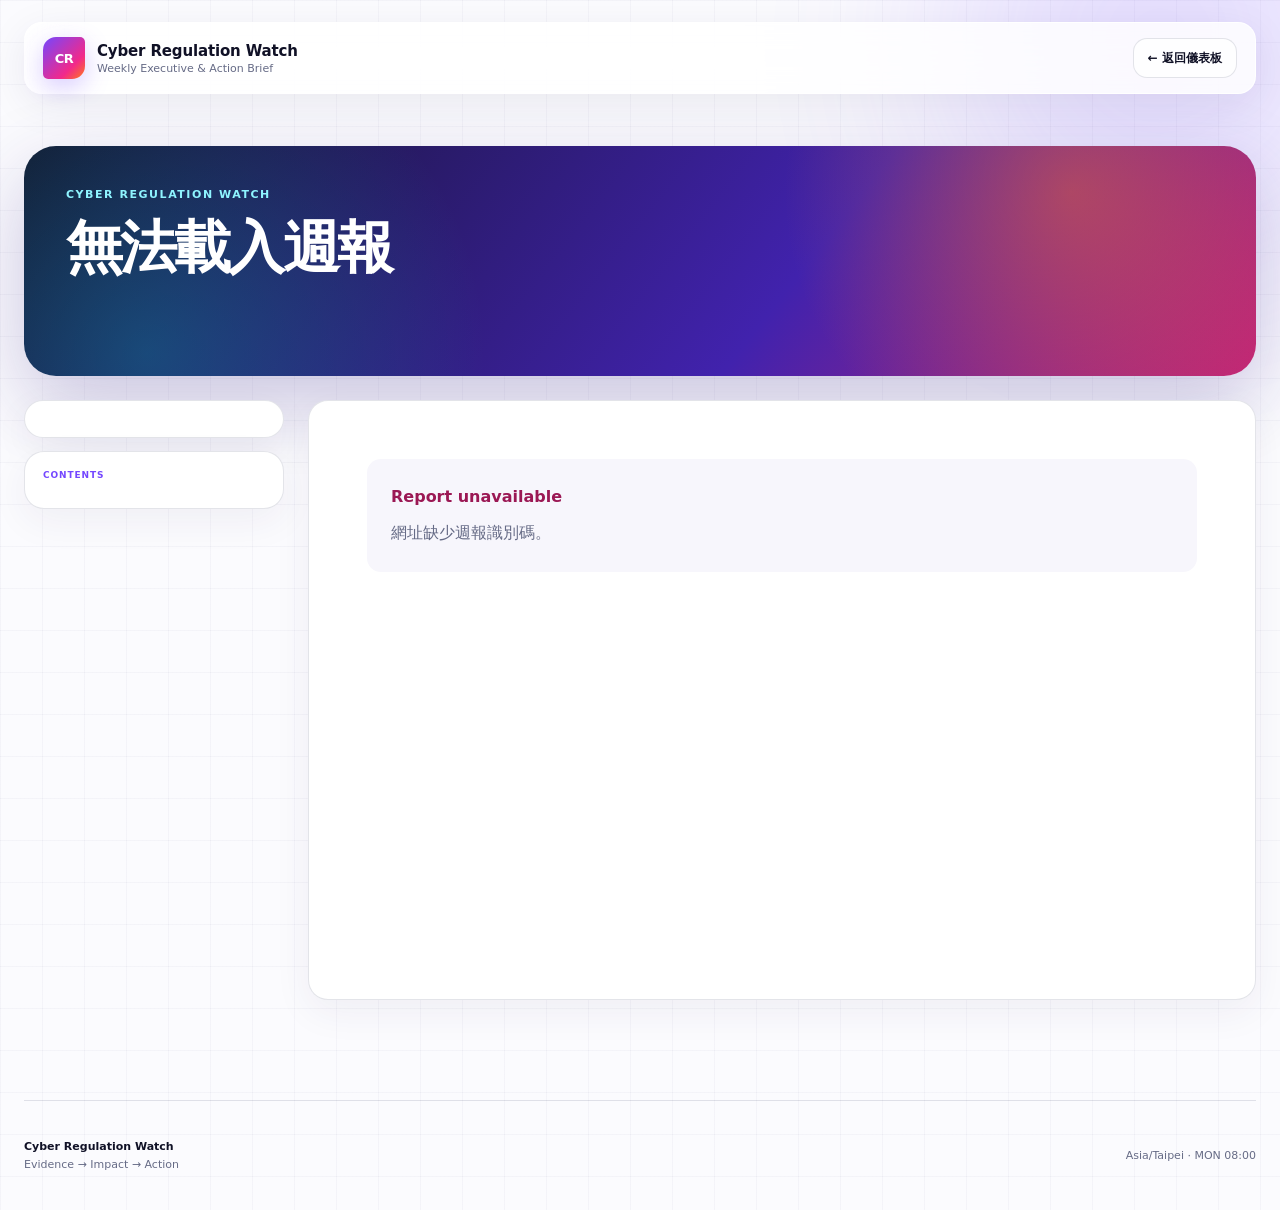
==== report.html @ 91e3a1b5 "Build regulatory intelligence dashboard" ====
<!doctype html>
<html lang="zh-Hant">
  <head>
    <meta charset="utf-8">
    <meta name="viewport" content="width=device-width, initial-scale=1">
    <meta name="description" content="Cyber Regulation Watch weekly report">
    <meta name="theme-color" content="#ffffff">
    <meta http-equiv="Content-Security-Policy" content="default-src 'self'; script-src 'self'; style-src 'self'; img-src 'self' data:; connect-src 'self'; object-src 'none'; base-uri 'self'; form-action 'none'">
    <title>Weekly Brief · Cyber Regulation Watch</title>
    <link rel="icon" href="assets/sentinel.svg" type="image/svg+xml">
    <link rel="stylesheet" href="assets/styles.css">
    <script src="assets/report.js" defer></script>
  </head>
  <body class="report-page">
    <a class="skip-link" href="#report-content">跳至週報內容</a>
    <div class="ambient ambient-a" aria-hidden="true"></div>

    <header class="site-header report-header">
      <a class="brand" href="index.html">
        <span class="brand-mark" aria-hidden="true">CR</span>
        <span>
          <strong>Cyber Regulation Watch</strong>
          <small>Weekly Executive &amp; Action Brief</small>
        </span>
      </a>
      <a class="button button-ghost compact" href="index.html">← 返回儀表板</a>
    </header>

    <main class="report-shell">
      <section id="report-hero" class="report-hero" aria-live="polite">
        <p class="eyebrow">CYBER REGULATION WATCH</p>
        <h1>載入週報中…</h1>
      </section>

      <div class="report-layout">
        <aside class="report-sidebar" aria-label="Report metadata">
          <div id="report-meta" class="meta-card"></div>
          <nav id="report-toc" class="toc" aria-label="Table of contents"></nav>
        </aside>
        <article id="report-content" class="prose" aria-live="polite">
          <p class="loading">正在讀取已查證內容…</p>
        </article>
      </div>
    </main>

    <footer class="site-footer shell">
      <div><strong>Cyber Regulation Watch</strong><span>Evidence → Impact → Action</span></div>
      <p>Asia/Taipei · MON 08:00</p>
    </footer>
  </body>
</html>
---- assets/styles.css ----
:root {
  color-scheme: light;
  --ink: #101126;
  --muted: #666b86;
  --line: rgba(30, 35, 76, 0.12);
  --surface: rgba(255, 255, 255, 0.82);
  --surface-solid: #ffffff;
  --violet: #7447ff;
  --pink: #f2298a;
  --blue: #1677ff;
  --cyan: #00c7d7;
  --orange: #ff7a1a;
  --lime: #7ecb20;
  --shadow: 0 24px 80px rgba(43, 38, 99, 0.12);
  --radius-lg: 32px;
  --radius-md: 20px;
  --radius-sm: 12px;
  --shell: min(1240px, calc(100vw - 48px));
  font-family: Inter, ui-sans-serif, system-ui, -apple-system, BlinkMacSystemFont, "Segoe UI", "Noto Sans TC", sans-serif;
}

* {
  box-sizing: border-box;
}

html {
  scroll-behavior: smooth;
}

body {
  margin: 0;
  min-width: 320px;
  color: var(--ink);
  background:
    linear-gradient(rgba(53, 52, 110, 0.035) 1px, transparent 1px),
    linear-gradient(90deg, rgba(53, 52, 110, 0.035) 1px, transparent 1px),
    #fff;
  background-size: 42px 42px;
  overflow-x: hidden;
}

a {
  color: inherit;
}

button,
input,
select {
  font: inherit;
}

button,
select {
  cursor: pointer;
}

.shell {
  width: var(--shell);
  margin-inline: auto;
}

.sr-only {
  position: absolute;
  width: 1px;
  height: 1px;
  padding: 0;
  margin: -1px;
  overflow: hidden;
  clip: rect(0, 0, 0, 0);
  white-space: nowrap;
  border: 0;
}

.skip-link {
  position: fixed;
  z-index: 999;
  top: 10px;
  left: 10px;
  padding: 10px 14px;
  color: #fff;
  background: var(--ink);
  border-radius: 10px;
  transform: translateY(-160%);
}

.skip-link:focus {
  transform: translateY(0);
}

.ambient {
  position: fixed;
  z-index: -1;
  width: 440px;
  height: 440px;
  border-radius: 50%;
  filter: blur(100px);
  opacity: 0.16;
  pointer-events: none;
}

.ambient-a {
  top: -180px;
  right: -100px;
  background: var(--violet);
}

.ambient-b {
  bottom: 5%;
  left: -220px;
  background: var(--orange);
}

.site-header {
  position: relative;
  z-index: 20;
  width: var(--shell);
  margin: 22px auto 0;
  padding: 14px 18px;
  display: flex;
  align-items: center;
  justify-content: space-between;
  gap: 20px;
  background: rgba(255, 255, 255, 0.82);
  border: 1px solid rgba(255, 255, 255, 0.9);
  border-radius: 18px;
  box-shadow: 0 10px 40px rgba(34, 31, 80, 0.08);
  backdrop-filter: blur(18px);
}

.brand {
  display: inline-flex;
  align-items: center;
  gap: 12px;
  text-decoration: none;
}

.brand-mark {
  width: 42px;
  height: 42px;
  display: grid;
  place-items: center;
  color: #fff;
  background: linear-gradient(135deg, var(--violet), var(--pink) 70%, var(--orange));
  border-radius: 13px 5px 13px 5px;
  box-shadow: 0 8px 24px rgba(116, 71, 255, 0.28);
  font-size: 13px;
  font-weight: 900;
  letter-spacing: -0.04em;
}

.brand strong,
.brand small {
  display: block;
}

.brand strong {
  font-size: 15px;
  letter-spacing: -0.01em;
}

.brand small {
  margin-top: 2px;
  color: var(--muted);
  font-size: 11px;
}

.header-actions {
  display: flex;
  align-items: center;
  gap: 14px;
}

.live-chip,
.source-badge,
.status-label {
  display: inline-flex;
  align-items: center;
  gap: 8px;
  padding: 8px 11px;
  border-radius: 999px;
  font-size: 10px;
  font-weight: 850;
  letter-spacing: 0.08em;
}

.live-chip {
  color: #174f35;
  background: #e8fff1;
  border: 1px solid #c6f5d8;
}

.pulse {
  width: 7px;
  height: 7px;
  background: #13b861;
  border-radius: 50%;
  box-shadow: 0 0 0 4px rgba(19, 184, 97, 0.13);
  animation: pulse 2.2s ease-out infinite;
}

@keyframes pulse {
  70% { box-shadow: 0 0 0 9px rgba(19, 184, 97, 0); }
  100% { box-shadow: 0 0 0 0 rgba(19, 184, 97, 0); }
}

.language-switch {
  display: inline-flex;
  padding: 4px;
  border: 1px solid var(--line);
  background: #f7f7fc;
  border-radius: 12px;
}

.language-switch button {
  min-width: 42px;
  padding: 7px 9px;
  color: var(--muted);
  border: 0;
  background: transparent;
  border-radius: 9px;
  font-size: 11px;
  font-weight: 800;
}

.language-switch button[aria-pressed="true"] {
  color: #fff;
  background: var(--ink);
  box-shadow: 0 4px 14px rgba(16, 17, 38, 0.18);
}

.hero {
  min-height: 610px;
  display: grid;
  grid-template-columns: 1.12fr 0.88fr;
  gap: 52px;
  align-items: center;
  padding-block: 64px 44px;
}

.eyebrow {
  margin: 0 0 16px;
  color: var(--violet);
  font-size: 11px;
  font-weight: 900;
  letter-spacing: 0.14em;
}

.hero h1 {
  max-width: 800px;
  margin: 0;
  font-size: clamp(44px, 6vw, 79px);
  line-height: 0.99;
  letter-spacing: -0.065em;
}

.hero h1 span {
  display: block;
}

.gradient-text {
  padding-bottom: 7px;
  background: linear-gradient(100deg, var(--violet), var(--pink) 54%, var(--orange));
  -webkit-background-clip: text;
  background-clip: text;
  color: transparent;
}

.hero-lede {
  max-width: 650px;
  margin: 28px 0 0;
  color: var(--muted);
  font-size: clamp(16px, 1.7vw, 20px);
  line-height: 1.75;
}

.hero-actions {
  display: flex;
  flex-wrap: wrap;
  gap: 12px;
  margin-top: 30px;
}

.button {
  display: inline-flex;
  align-items: center;
  justify-content: center;
  gap: 18px;
  min-height: 48px;
  padding: 0 18px;
  border: 1px solid transparent;
  border-radius: 14px;
  text-decoration: none;
  font-size: 13px;
  font-weight: 800;
  transition: transform 160ms ease, box-shadow 160ms ease, border-color 160ms ease;
}

.button:hover {
  transform: translateY(-2px);
}

.button-primary {
  color: #fff;
  background: var(--ink);
  box-shadow: 0 14px 30px rgba(16, 17, 38, 0.18);
}

.button-ghost {
  color: var(--ink);
  background: rgba(255, 255, 255, 0.76);
  border-color: var(--line);
}

.button.compact {
  min-height: 40px;
  padding-inline: 14px;
  font-size: 12px;
}

.hero-visual {
  position: relative;
  min-height: 440px;
  display: grid;
  place-items: center;
  isolation: isolate;
}

.hero-visual::before {
  content: "";
  position: absolute;
  z-index: -2;
  width: 380px;
  height: 380px;
  background: radial-gradient(circle at 40% 30%, #fff 0 14%, #e9e6ff 44%, #d7f8ff 67%, #fff4e9 100%);
  border: 1px solid rgba(115, 82, 255, 0.14);
  border-radius: 46% 54% 56% 44% / 48% 46% 54% 52%;
  box-shadow: var(--shadow);
}

.hero-visual img {
  position: relative;
  z-index: 2;
  width: min(430px, 100%);
  height: auto;
  filter: drop-shadow(0 26px 28px rgba(37, 29, 94, 0.12));
}

.orbit {
  position: absolute;
  z-index: -1;
  border: 1px dashed rgba(116, 71, 255, 0.27);
  border-radius: 50%;
}

.orbit-one {
  width: 430px;
  height: 310px;
  transform: rotate(-18deg);
}

.orbit-two {
  width: 320px;
  height: 440px;
  transform: rotate(26deg);
}

.signal-card {
  position: absolute;
  z-index: 4;
  display: flex;
  align-items: center;
  gap: 8px;
  padding: 11px 14px;
  background: rgba(255, 255, 255, 0.86);
  border: 1px solid rgba(255, 255, 255, 0.94);
  border-radius: 13px;
  box-shadow: 0 14px 34px rgba(46, 37, 99, 0.14);
  backdrop-filter: blur(12px);
  font-size: 10px;
  font-weight: 900;
  letter-spacing: 0.06em;
}

.signal-top {
  top: 70px;
  right: -10px;
}

.signal-bottom {
  bottom: 52px;
  left: -8px;
}

.signal-dot {
  width: 8px;
  height: 8px;
  border-radius: 50%;
}

.signal-dot.p0 { background: var(--pink); box-shadow: 0 0 0 4px rgba(242, 41, 138, 0.12); }
.signal-dot.verified { background: var(--cyan); box-shadow: 0 0 0 4px rgba(0, 199, 215, 0.12); }

.metrics {
  display: grid;
  grid-template-columns: repeat(4, 1fr);
  gap: 14px;
}

.metric-card {
  position: relative;
  min-height: 158px;
  padding: 21px;
  overflow: hidden;
  background: var(--surface-solid);
  border: 1px solid var(--line);
  border-radius: var(--radius-md);
  box-shadow: 0 13px 38px rgba(44, 40, 91, 0.07);
}

.metric-card::after {
  content: "";
  position: absolute;
  right: -38px;
  bottom: -58px;
  width: 130px;
  height: 130px;
  background: currentColor;
  border-radius: 50%;
  filter: blur(4px);
  opacity: 0.08;
}

.accent-violet { color: var(--violet); }
.accent-orange { color: var(--orange); }
.accent-blue { color: var(--blue); }
.accent-pink { color: var(--pink); }

.metric-topline {
  display: flex;
  justify-content: space-between;
  gap: 12px;
  font-size: 10px;
  font-weight: 900;
  letter-spacing: 0.1em;
}

.metric-icon {
  width: 28px;
  height: 28px;
  display: grid;
  place-items: center;
  margin-top: -6px;
  color: currentColor;
  background: color-mix(in srgb, currentColor 9%, white);
  border-radius: 9px;
  font-size: 14px;
}

.metric-card strong {
  display: block;
  margin-top: 26px;
  color: var(--ink);
  font-size: 30px;
  line-height: 1;
  letter-spacing: -0.045em;
}

.metric-card strong em {
  color: var(--muted);
  font-size: 11px;
  font-style: normal;
  letter-spacing: 0.08em;
}

.metric-card small {
  display: block;
  margin-top: 9px;
  color: var(--muted);
  font-size: 9px;
  font-weight: 750;
  letter-spacing: 0.06em;
}

.latest,
.archive,
.coverage,
.method {
  padding-top: 112px;
}

.section-heading {
  display: flex;
  align-items: end;
  justify-content: space-between;
  gap: 24px;
  margin-bottom: 26px;
}

.section-heading h2,
.coverage-intro h2,
.method-card h2 {
  margin: 0;
  font-size: clamp(31px, 4vw, 48px);
  line-height: 1.08;
  letter-spacing: -0.045em;
}

.source-badge {
  color: #08717b;
  background: #e7fcff;
  border: 1px solid #bff4f8;
}

.latest-panel {
  min-height: 280px;
  padding: 18px;
  background:
    linear-gradient(130deg, rgba(116, 71, 255, 0.09), rgba(242, 41, 138, 0.05) 47%, rgba(255, 122, 26, 0.09)),
    #fff;
  border: 1px solid rgba(116, 71, 255, 0.16);
  border-radius: var(--radius-lg);
  box-shadow: var(--shadow);
}

.launch-state,
.latest-report {
  min-height: 242px;
  display: grid;
  grid-template-columns: 1.18fr 0.82fr;
  gap: 32px;
  align-items: center;
  padding: 32px;
  background: rgba(255, 255, 255, 0.84);
  border: 1px solid rgba(255, 255, 255, 0.9);
  border-radius: 22px;
}

.status-label {
  width: fit-content;
}

.status-scheduled {
  color: #5d36d4;
  background: #eee9ff;
}

.status-material-change {
  color: #9a1654;
  background: #ffe7f2;
}

.status-no-material-change {
  color: #236641;
  background: #e8f8ee;
}

.launch-state h3,
.latest-report h3 {
  max-width: 710px;
  margin: 18px 0 10px;
  font-size: clamp(25px, 3vw, 38px);
  line-height: 1.15;
  letter-spacing: -0.035em;
}

.launch-state p,
.latest-report p {
  max-width: 700px;
  margin: 0;
  color: var(--muted);
  line-height: 1.7;
}

.launch-grid {
  display: grid;
  grid-template-columns: 1fr 1fr;
  gap: 10px;
}

.launch-grid span {
  min-height: 68px;
  display: grid;
  place-items: center;
  padding: 10px;
  color: #544c82;
  background: #f5f3ff;
  border: 1px solid #ebe7ff;
  border-radius: 14px;
  font-size: 10px;
  font-weight: 900;
  letter-spacing: 0.06em;
  text-align: center;
}

.latest-actions {
  display: flex;
  flex-wrap: wrap;
  gap: 9px;
  margin-top: 20px;
}

.priority-row {
  display: grid;
  gap: 10px;
}

.priority-stat {
  display: grid;
  grid-template-columns: 45px 1fr auto;
  gap: 10px;
  align-items: center;
  padding: 12px;
  background: #fafaff;
  border: 1px solid var(--line);
  border-radius: 13px;
}

.priority-stat b {
  font-size: 12px;
}

.priority-stat i {
  height: 5px;
  background: #ececf4;
  border-radius: 99px;
  overflow: hidden;
}

.priority-stat i::before {
  content: "";
  display: block;
  width: var(--bar, 0%);
  height: 100%;
  background: var(--bar-color, var(--violet));
  border-radius: inherit;
}

.priority-stat strong {
  font-size: 15px;
}

.archive-heading {
  align-items: start;
}

.section-note {
  max-width: 420px;
  margin: 8px 0 0;
  color: var(--muted);
  line-height: 1.6;
}

.filter-bar {
  display: grid;
  grid-template-columns: 1.7fr repeat(3, minmax(150px, 0.7fr));
  gap: 10px;
  padding: 12px;
  background: #fff;
  border: 1px solid var(--line);
  border-radius: 18px;
  box-shadow: 0 10px 34px rgba(42, 38, 88, 0.07);
}

.filter-bar label {
  position: relative;
}

.search-field {
  display: flex;
  align-items: center;
  gap: 10px;
  padding: 0 14px;
  color: var(--violet);
  background: #f8f7ff;
  border: 1px solid #edeaff;
  border-radius: 12px;
}

.filter-bar input,
.filter-bar select {
  width: 100%;
  min-height: 48px;
  color: var(--ink);
  background: #f8f8fc;
  border: 1px solid transparent;
  border-radius: 12px;
  outline: none;
}

.filter-bar input {
  min-height: 44px;
  padding: 0;
  background: transparent;
}

.filter-bar select {
  padding: 0 38px 0 13px;
}

.filter-bar input:focus,
.filter-bar select:focus {
  border-color: var(--violet);
  box-shadow: 0 0 0 4px rgba(116, 71, 255, 0.1);
}

.report-grid {
  display: grid;
  grid-template-columns: repeat(3, 1fr);
  gap: 16px;
  margin-top: 22px;
}

.report-card {
  min-height: 285px;
  display: flex;
  flex-direction: column;
  padding: 22px;
  background: #fff;
  border: 1px solid var(--line);
  border-radius: var(--radius-md);
  box-shadow: 0 10px 34px rgba(44, 40, 91, 0.06);
  transition: transform 180ms ease, box-shadow 180ms ease, border-color 180ms ease;
}

.report-card:hover {
  transform: translateY(-4px);
  border-color: rgba(116, 71, 255, 0.28);
  box-shadow: 0 18px 44px rgba(44, 40, 91, 0.11);
}

.report-card-top {
  display: flex;
  align-items: center;
  justify-content: space-between;
  gap: 12px;
}

.report-date {
  color: var(--muted);
  font-size: 11px;
  font-weight: 800;
  letter-spacing: 0.05em;
}

.report-card h3 {
  margin: 21px 0 10px;
  font-size: 22px;
  line-height: 1.22;
  letter-spacing: -0.025em;
}

.report-card p {
  margin: 0;
  color: var(--muted);
  font-size: 14px;
  line-height: 1.65;
}

.tag-row {
  display: flex;
  flex-wrap: wrap;
  gap: 6px;
  margin: 18px 0;
}

.tag {
  padding: 5px 8px;
  color: #564f78;
  background: #f4f3f9;
  border-radius: 8px;
  font-size: 9px;
  font-weight: 800;
}

.report-link {
  display: flex;
  justify-content: space-between;
  margin-top: auto;
  padding-top: 14px;
  color: var(--violet);
  border-top: 1px solid var(--line);
  font-size: 12px;
  font-weight: 850;
  text-decoration: none;
}

.empty-state {
  grid-column: 1 / -1;
  min-height: 210px;
  display: grid;
  place-items: center;
  padding: 30px;
  color: var(--muted);
  background: rgba(255, 255, 255, 0.72);
  border: 1px dashed rgba(116, 71, 255, 0.3);
  border-radius: var(--radius-md);
  text-align: center;
}

.empty-state strong {
  display: block;
  margin-bottom: 8px;
  color: var(--ink);
  font-size: 20px;
}

.result-count {
  margin: 14px 2px 0;
  color: var(--muted);
  font-size: 12px;
}

.coverage {
  display: grid;
  grid-template-columns: 0.72fr 1.28fr;
  gap: 56px;
  align-items: start;
}

.coverage-intro {
  position: sticky;
  top: 30px;
}

.coverage-intro p:last-child {
  color: var(--muted);
  line-height: 1.75;
}

.coverage-grid {
  display: grid;
  grid-template-columns: 1fr 1fr;
  gap: 12px;
}

.scope-card {
  min-height: 156px;
  display: grid;
  grid-template-columns: auto 1fr;
  gap: 16px;
  padding: 21px;
  background: #fff;
  border: 1px solid var(--line);
  border-radius: var(--radius-md);
}

.scope-featured {
  grid-column: 1 / -1;
  min-height: 190px;
  color: #fff;
  background: linear-gradient(130deg, #17172f, #4324ae 60%, #bb246e);
  border-color: transparent;
  box-shadow: 0 22px 60px rgba(61, 37, 147, 0.22);
}

.scope-number {
  color: var(--violet);
  font-size: 11px;
  font-weight: 900;
}

.scope-featured .scope-number {
  color: #d8ccff;
}

.scope-card h3 {
  margin: 0 0 9px;
  font-size: 18px;
  line-height: 1.2;
}

.scope-card p {
  margin: 0;
  color: var(--muted);
  font-size: 12px;
  line-height: 1.55;
}

.scope-featured p {
  color: rgba(255, 255, 255, 0.7);
}

.scope-kicker {
  display: block;
  margin-bottom: 15px;
  color: #79eaff;
  font-size: 9px;
  font-weight: 900;
  letter-spacing: 0.12em;
}

.method {
  padding-bottom: 112px;
}

.method-card {
  display: grid;
  grid-template-columns: 0.8fr 1.2fr;
  gap: 50px;
  align-items: center;
  padding: 44px;
  color: #fff;
  background:
    radial-gradient(circle at 90% 15%, rgba(242, 41, 138, 0.4), transparent 30%),
    radial-gradient(circle at 15% 90%, rgba(0, 199, 215, 0.24), transparent 32%),
    #111125;
  border-radius: var(--radius-lg);
  box-shadow: 0 26px 70px rgba(21, 20, 48, 0.23);
}

.method-card .eyebrow {
  color: #7befff;
}

.method-steps {
  display: grid;
  grid-template-columns: 1fr 1fr;
  gap: 10px;
}

.method-steps span {
  min-height: 94px;
  display: flex;
  flex-direction: column;
  justify-content: space-between;
  padding: 15px;
  background: rgba(255, 255, 255, 0.07);
  border: 1px solid rgba(255, 255, 255, 0.1);
  border-radius: 14px;
}

.method-steps b {
  color: #b9a7ff;
  font-size: 10px;
}

.method-steps small {
  color: rgba(255, 255, 255, 0.8);
  font-size: 12px;
  line-height: 1.4;
}

.site-footer {
  min-height: 110px;
  display: flex;
  align-items: center;
  justify-content: space-between;
  gap: 20px;
  color: var(--muted);
  border-top: 1px solid var(--line);
  font-size: 11px;
}

.site-footer div {
  display: flex;
  flex-direction: column;
  gap: 5px;
}

.site-footer strong {
  color: var(--ink);
}

.site-footer p {
  margin: 0;
}

/* Report reader */
.report-page {
  background-color: #fbfbfe;
}

.report-header {
  position: sticky;
  top: 14px;
}

.report-shell {
  width: var(--shell);
  margin: 52px auto 100px;
}

.report-hero {
  min-height: 230px;
  padding: 42px;
  color: #fff;
  background:
    radial-gradient(circle at 85% 20%, rgba(255, 120, 30, 0.42), transparent 27%),
    radial-gradient(circle at 10% 90%, rgba(0, 199, 215, 0.28), transparent 30%),
    linear-gradient(128deg, #14142c, #4122ad 62%, #c12478);
  border-radius: var(--radius-lg);
  box-shadow: 0 28px 80px rgba(47, 27, 125, 0.24);
}

.report-hero .eyebrow {
  color: #8ef4ff;
}

.report-hero h1 {
  max-width: 900px;
  margin: 12px 0;
  font-size: clamp(32px, 5vw, 57px);
  line-height: 1.06;
  letter-spacing: -0.05em;
}

.report-hero p:last-child {
  max-width: 840px;
  margin: 0;
  color: rgba(255, 255, 255, 0.72);
  line-height: 1.6;
}

.report-layout {
  display: grid;
  grid-template-columns: 260px minmax(0, 1fr);
  gap: 24px;
  align-items: start;
  margin-top: 24px;
}

.report-sidebar {
  position: sticky;
  top: 104px;
  display: grid;
  gap: 13px;
}

.meta-card,
.toc,
.prose {
  background: #fff;
  border: 1px solid var(--line);
  border-radius: var(--radius-md);
  box-shadow: 0 12px 38px rgba(44, 40, 91, 0.06);
}

.meta-card,
.toc {
  padding: 18px;
}

.meta-row {
  display: grid;
  gap: 4px;
  padding: 10px 0;
  border-bottom: 1px solid var(--line);
}

.meta-row:last-child {
  border-bottom: 0;
}

.meta-row span {
  color: var(--muted);
  font-size: 9px;
  font-weight: 850;
  letter-spacing: 0.08em;
}

.meta-row strong {
  font-size: 12px;
  line-height: 1.45;
}

.toc::before {
  content: "CONTENTS";
  display: block;
  margin-bottom: 10px;
  color: var(--violet);
  font-size: 9px;
  font-weight: 900;
  letter-spacing: 0.1em;
}

.toc a {
  display: block;
  padding: 7px 0;
  color: var(--muted);
  font-size: 11px;
  line-height: 1.45;
  text-decoration: none;
}

.toc a:hover {
  color: var(--violet);
}

.toc a.level-3 {
  padding-left: 10px;
  font-size: 10px;
}

.prose {
  min-height: 600px;
  padding: clamp(26px, 5vw, 58px);
  line-height: 1.78;
}

.prose h1,
.prose h2,
.prose h3,
.prose h4 {
  scroll-margin-top: 110px;
  line-height: 1.28;
  letter-spacing: -0.025em;
}

.prose h1 {
  margin: 0 0 30px;
  font-size: 38px;
}

.prose h2 {
  margin: 58px 0 20px;
  padding-top: 18px;
  border-top: 2px solid var(--ink);
  font-size: 28px;
}

.prose h3 {
  margin: 34px 0 13px;
  color: #3c2699;
  font-size: 20px;
}

.prose p,
.prose li {
  color: #30334d;
}

.prose a {
  color: #4f2acb;
  text-decoration-thickness: 1px;
  text-underline-offset: 3px;
}

.prose blockquote {
  margin: 24px 0;
  padding: 18px 22px;
  color: #452e9b;
  background: #f3f0ff;
  border-left: 4px solid var(--violet);
  border-radius: 0 14px 14px 0;
}

.prose code {
  padding: 2px 6px;
  color: #a31561;
  background: #fff0f7;
  border-radius: 6px;
  font-family: "SFMono-Regular", Consolas, monospace;
  font-size: 0.9em;
}

.prose pre {
  padding: 20px;
  overflow-x: auto;
  color: #f1efff;
  background: #15152b;
  border-radius: 14px;
}

.prose pre code {
  padding: 0;
  color: inherit;
  background: transparent;
}

.table-wrap {
  width: 100%;
  margin: 22px 0;
  overflow-x: auto;
  border: 1px solid var(--line);
  border-radius: 14px;
}

.prose table {
  width: 100%;
  min-width: 760px;
  border-collapse: collapse;
  font-size: 12px;
}

.prose th,
.prose td {
  padding: 12px 13px;
  border-bottom: 1px solid var(--line);
  text-align: left;
  vertical-align: top;
}

.prose th {
  color: #fff;
  background: #22223e;
  font-size: 10px;
  letter-spacing: 0.03em;
}

.prose tr:last-child td {
  border-bottom: 0;
}

.loading,
.error-box {
  padding: 24px;
  color: var(--muted);
  background: #f7f6fc;
  border-radius: 14px;
}

.error-box strong {
  display: block;
  margin-bottom: 8px;
  color: #9b1854;
}

@media (max-width: 1000px) {
  .hero {
    grid-template-columns: 1fr;
    padding-top: 80px;
  }

  .hero-copy {
    text-align: center;
  }

  .hero-lede {
    margin-inline: auto;
  }

  .hero-actions {
    justify-content: center;
  }

  .hero-visual {
    min-height: 410px;
  }

  .metrics {
    grid-template-columns: 1fr 1fr;
  }

  .filter-bar {
    grid-template-columns: 1fr 1fr;
  }

  .search-field {
    grid-column: 1 / -1;
  }

  .report-grid {
    grid-template-columns: 1fr 1fr;
  }

  .coverage {
    grid-template-columns: 1fr;
  }

  .coverage-intro {
    position: static;
  }

  .method-card {
    grid-template-columns: 1fr;
  }
}

@media (max-width: 760px) {
  :root {
    --shell: min(100% - 28px, 1240px);
  }

  .site-header {
    padding: 10px;
  }

  .brand small,
  .live-chip {
    display: none;
  }

  .brand strong {
    font-size: 12px;
  }

  .hero {
    min-height: auto;
    padding-top: 70px;
  }

  .hero h1 {
    font-size: clamp(40px, 13vw, 62px);
  }

  .hero-visual {
    min-height: 340px;
  }

  .hero-visual::before {
    width: 280px;
    height: 280px;
  }

  .orbit-one {
    width: 310px;
    height: 230px;
  }

  .orbit-two {
    width: 230px;
    height: 330px;
  }

  .signal-top {
    top: 34px;
    right: 0;
  }

  .signal-bottom {
    bottom: 24px;
    left: 0;
  }

  .metrics {
    grid-template-columns: 1fr 1fr;
  }

  .metric-card {
    min-height: 145px;
    padding: 16px;
  }

  .metric-card strong {
    font-size: 25px;
  }

  .latest,
  .archive,
  .coverage,
  .method {
    padding-top: 82px;
  }

  .section-heading,
  .archive-heading {
    display: block;
  }

  .source-badge {
    margin-top: 14px;
  }

  .launch-state,
  .latest-report {
    grid-template-columns: 1fr;
    padding: 21px;
  }

  .filter-bar,
  .report-grid,
  .coverage-grid,
  .method-steps {
    grid-template-columns: 1fr;
  }

  .filter-bar label,
  .search-field {
    grid-column: auto;
  }

  .scope-featured {
    grid-column: auto;
  }

  .method-card {
    padding: 28px;
  }

  .site-footer {
    align-items: flex-start;
    flex-direction: column;
    justify-content: center;
  }

  .report-header .brand small {
    display: block;
  }

  .report-header .button {
    width: 42px;
    padding: 0;
    overflow: hidden;
    white-space: nowrap;
    color: transparent;
  }

  .report-header .button::first-letter {
    color: var(--ink);
  }

  .report-shell {
    margin-top: 26px;
  }

  .report-hero {
    padding: 28px;
  }

  .report-layout {
    grid-template-columns: 1fr;
  }

  .report-sidebar {
    position: static;
  }

  .toc {
    display: none;
  }

  .prose {
    padding: 24px;
  }
}

@media (prefers-reduced-motion: reduce) {
  *,
  *::before,
  *::after {
    scroll-behavior: auto !important;
    animation-duration: 0.01ms !important;
    animation-iteration-count: 1 !important;
    transition-duration: 0.01ms !important;
  }
}
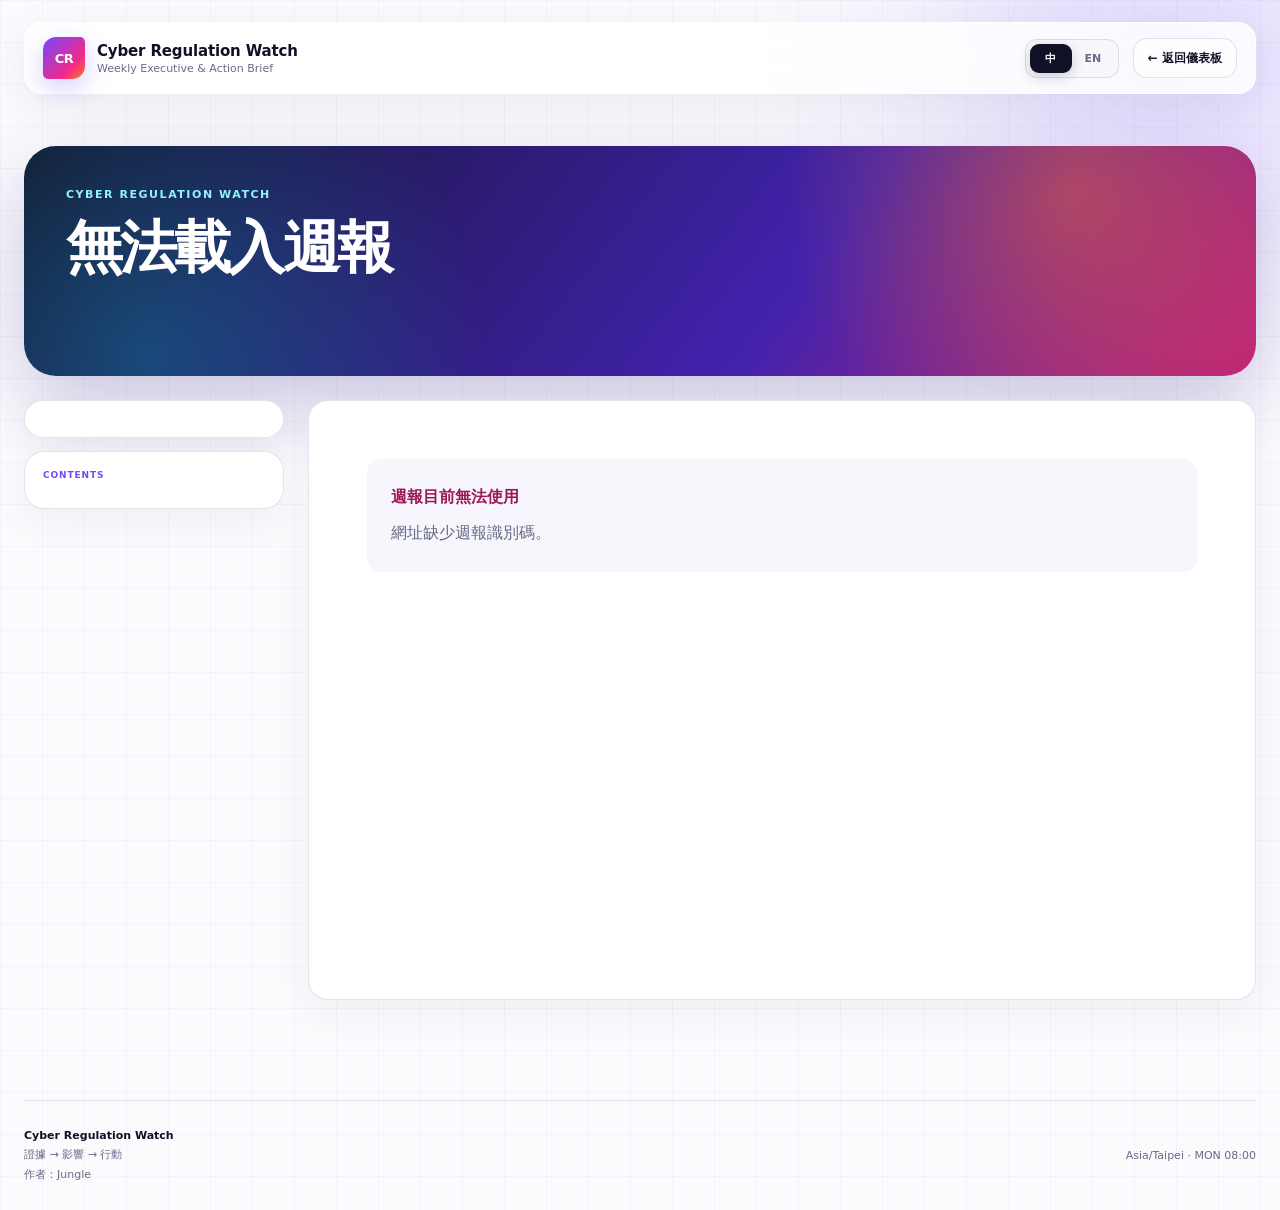
==== commit e21246aa: "Add report language controls and Jungle credit" ====
--- a/report.html
+++ b/report.html
@@ -12,7 +12,8 @@
     <script src="assets/report.js" defer></script>
   </head>
   <body class="report-page">
-    <a class="skip-link" href="#report-content">跳至週報內容</a>
+    <div id="reading-progress" class="reading-progress" aria-hidden="true"></div>
+    <a class="skip-link" href="#report-content" data-i18n="skip">跳至週報內容</a>
     <div class="ambient ambient-a" aria-hidden="true"></div>
 
     <header class="site-header report-header">
@@ -23,14 +24,25 @@
           <small>Weekly Executive &amp; Action Brief</small>
         </span>
       </a>
-      <a class="button button-ghost compact" href="index.html">← 返回儀表板</a>
+      <div class="header-actions">
+        <div class="language-switch" role="group" aria-label="Language">
+          <button type="button" data-lang="zh-Hant" aria-pressed="true">中</button>
+          <button type="button" data-lang="en" aria-pressed="false">EN</button>
+        </div>
+        <a class="button button-ghost compact" href="index.html" data-i18n="backDashboard">← 返回儀表板</a>
+      </div>
     </header>
 
     <main class="report-shell">
       <section id="report-hero" class="report-hero" aria-live="polite">
         <p class="eyebrow">CYBER REGULATION WATCH</p>
-        <h1>載入週報中…</h1>
+        <h1 data-i18n="loadingTitle">載入週報中…</h1>
       </section>
+
+      <div class="report-mobile-tools" aria-label="Mobile report controls">
+        <a href="index.html#reports" data-i18n="reportList">← 週報列表</a>
+        <button id="toc-toggle" type="button" aria-expanded="false" aria-controls="report-toc" data-i18n="tocButton">章節目錄</button>
+      </div>
 
       <div class="report-layout">
         <aside class="report-sidebar" aria-label="Report metadata">
@@ -38,15 +50,18 @@
           <nav id="report-toc" class="toc" aria-label="Table of contents"></nav>
         </aside>
         <article id="report-content" class="prose" aria-live="polite">
-          <p class="loading">正在讀取已查證內容…</p>
+          <p class="loading" data-i18n="loadingBody">正在讀取已查證內容…</p>
         </article>
       </div>
     </main>
 
+    <div id="toc-backdrop" class="toc-backdrop" aria-hidden="true"></div>
+
     <footer class="site-footer shell">
-      <div><strong>Cyber Regulation Watch</strong><span>Evidence → Impact → Action</span></div>
+      <div><strong>Cyber Regulation Watch</strong><span data-i18n="footerLine">Evidence → Impact → Action</span><span data-i18n="authorCredit">作者：Jungle</span></div>
       <p>Asia/Taipei · MON 08:00</p>
     </footer>
   </body>
 </html>
 
+
--- a/assets/styles.css
+++ b/assets/styles.css
@@ -341,8 +341,14 @@
   position: relative;
   z-index: 2;
   width: min(430px, 100%);
+  aspect-ratio: 1;
   height: auto;
-  filter: drop-shadow(0 26px 28px rgba(37, 29, 94, 0.12));
+  object-fit: cover;
+  border: 1px solid rgba(255, 255, 255, 0.72);
+  border-radius: 32% 68% 58% 42% / 42% 35% 65% 58%;
+  box-shadow:
+    0 28px 60px rgba(37, 29, 94, 0.24),
+    0 0 0 8px rgba(255, 255, 255, 0.22);
 }
 
 .orbit {
@@ -880,6 +886,16 @@
   color: rgba(255, 255, 255, 0.7);
 }
 
+.scope-featured.scope-ai {
+  background: linear-gradient(130deg, #102944, #155b89 52%, #6b36d8);
+  box-shadow: 0 22px 60px rgba(19, 98, 143, 0.22);
+}
+
+.scope-featured.scope-red {
+  background: linear-gradient(130deg, #30113f, #8a215d 52%, #f04b6e);
+  box-shadow: 0 22px 60px rgba(179, 37, 99, 0.24);
+}
+
 .scope-kicker {
   display: block;
   margin-bottom: 15px;
@@ -1424,6 +1440,604 @@
   }
 }
 
+
+.mobile-dock,
+.report-mobile-tools,
+.toc-backdrop,
+.reading-progress {
+  display: none;
+}
+
+@media (max-width: 760px) {
+  html {
+    scroll-padding-top: 92px;
+  }
+
+  body {
+    padding-bottom: calc(78px + env(safe-area-inset-bottom));
+    background:
+      radial-gradient(circle at 95% 7%, rgba(242, 41, 138, 0.10), transparent 24%),
+      radial-gradient(circle at 5% 22%, rgba(0, 199, 215, 0.10), transparent 25%),
+      var(--bg);
+  }
+
+  .ambient {
+    opacity: 0.35;
+  }
+
+  .site-header {
+    position: sticky;
+    top: 8px;
+    width: calc(100% - 20px);
+    margin: 8px auto 0;
+    padding: 9px 10px;
+    border-radius: 16px;
+    box-shadow: 0 10px 34px rgba(34, 31, 80, 0.12);
+  }
+
+  .brand {
+    gap: 9px;
+    min-width: 0;
+  }
+
+  .brand-mark {
+    width: 38px;
+    height: 38px;
+    flex: 0 0 38px;
+    border-radius: 12px 5px 12px 5px;
+  }
+
+  .brand strong {
+    max-width: 156px;
+    overflow: hidden;
+    font-size: 12px;
+    text-overflow: ellipsis;
+    white-space: nowrap;
+  }
+
+  .language-switch button {
+    min-width: 36px;
+    padding: 7px 6px;
+  }
+
+  .hero {
+    gap: 20px;
+    padding-top: 38px;
+    padding-bottom: 26px;
+  }
+
+  .hero-copy {
+    text-align: left;
+  }
+
+  .hero .eyebrow {
+    margin-bottom: 12px;
+    font-size: 9px;
+  }
+
+  .hero h1 {
+    font-size: clamp(38px, 11.5vw, 52px);
+    line-height: 1.02;
+    letter-spacing: -0.055em;
+  }
+
+  .hero-lede {
+    margin: 18px 0 0;
+    font-size: 15px;
+    line-height: 1.68;
+  }
+
+  .hero-actions {
+    display: grid;
+    grid-template-columns: 1.1fr 0.9fr;
+    gap: 9px;
+    margin-top: 22px;
+  }
+
+  .hero-actions .button {
+    min-height: 48px;
+    padding-inline: 12px;
+    gap: 8px;
+    font-size: 12px;
+  }
+
+  .hero-visual {
+    min-height: 255px;
+    overflow: hidden;
+    border-radius: 26px;
+    background: linear-gradient(145deg, rgba(116, 71, 255, 0.08), rgba(0, 199, 215, 0.07));
+  }
+
+  .hero-visual::before {
+    width: 230px;
+    height: 230px;
+  }
+
+  .hero-visual img {
+    width: 245px;
+    border-radius: 28% 72% 58% 42% / 42% 35% 65% 58%;
+  }
+
+  .orbit-one {
+    width: 270px;
+    height: 190px;
+  }
+
+  .orbit-two {
+    width: 190px;
+    height: 270px;
+  }
+
+  .signal-card {
+    padding: 8px 10px;
+    font-size: 8px;
+  }
+
+  .signal-top {
+    top: 22px;
+    right: 8px;
+  }
+
+  .signal-bottom {
+    bottom: 18px;
+    left: 8px;
+  }
+
+  .metrics {
+    width: 100%;
+    display: flex;
+    gap: 11px;
+    padding: 2px 14px 14px;
+    overflow-x: auto;
+    scroll-snap-type: x mandatory;
+    scrollbar-width: none;
+  }
+
+  .metrics::-webkit-scrollbar,
+  .coverage-grid::-webkit-scrollbar,
+  .filter-bar::-webkit-scrollbar {
+    display: none;
+  }
+
+  .metric-card {
+    flex: 0 0 min(78vw, 290px);
+    min-height: 138px;
+    padding: 18px;
+    scroll-snap-align: center;
+  }
+
+  .metric-card strong {
+    margin-top: 20px;
+    font-size: 28px;
+  }
+
+  .latest,
+  .archive,
+  .coverage,
+  .method {
+    padding-top: 62px;
+  }
+
+  .section-heading h2,
+  .coverage-intro h2,
+  .method-card h2 {
+    font-size: 32px;
+  }
+
+  .section-note {
+    margin-top: 10px;
+    font-size: 13px;
+  }
+
+  .latest-panel {
+    min-height: 0;
+    padding: 8px;
+    border-radius: 22px;
+  }
+
+  .launch-state,
+  .latest-report {
+    min-height: 0;
+    gap: 22px;
+    padding: 20px;
+    border-radius: 17px;
+  }
+
+  .launch-state h3,
+  .latest-report h3 {
+    margin-top: 14px;
+    font-size: 25px;
+  }
+
+  .latest-report p {
+    display: -webkit-box;
+    overflow: hidden;
+    -webkit-box-orient: vertical;
+    -webkit-line-clamp: 5;
+    font-size: 14px;
+  }
+
+  .priority-stat {
+    grid-template-columns: 38px 1fr auto;
+    padding: 10px;
+  }
+
+  .filter-bar {
+    display: flex;
+    flex-wrap: wrap;
+    gap: 9px;
+    padding: 10px;
+    overflow-x: auto;
+    border-radius: 16px;
+  }
+
+  .filter-bar .search-field {
+    flex: 1 0 100%;
+  }
+
+  .filter-bar label:not(.search-field) {
+    flex: 0 0 170px;
+  }
+
+  .filter-bar input,
+  .filter-bar select {
+    min-height: 46px;
+    font-size: 16px;
+  }
+
+  .report-grid {
+    gap: 14px;
+  }
+
+  .report-card {
+    border-radius: 19px;
+  }
+
+  .coverage-grid {
+    width: calc(100vw - 14px);
+    display: flex;
+    gap: 12px;
+    margin-left: -1px;
+    padding: 2px 14px 14px 0;
+    overflow-x: auto;
+    scroll-snap-type: x mandatory;
+  }
+
+  .scope-card,
+  .scope-featured {
+    flex: 0 0 min(84vw, 330px);
+    min-height: 210px;
+    scroll-snap-align: start;
+  }
+
+  .method-card {
+    gap: 24px;
+    padding: 24px 20px;
+    border-radius: 22px;
+  }
+
+  .method-steps {
+    grid-template-columns: 1fr 1fr;
+    gap: 9px;
+  }
+
+  .method-steps span {
+    min-height: 106px;
+    padding: 13px;
+  }
+
+  .site-footer {
+    padding-bottom: 28px;
+  }
+
+  .mobile-dock {
+    position: fixed;
+    z-index: 80;
+    right: 10px;
+    bottom: calc(8px + env(safe-area-inset-bottom));
+    left: 10px;
+    min-height: 64px;
+    display: grid;
+    grid-template-columns: repeat(4, 1fr);
+    padding: 7px;
+    background: rgba(18, 18, 40, 0.92);
+    border: 1px solid rgba(255, 255, 255, 0.16);
+    border-radius: 20px;
+    box-shadow: 0 18px 50px rgba(10, 9, 30, 0.32);
+    backdrop-filter: blur(20px);
+  }
+
+  .mobile-dock a {
+    position: relative;
+    min-width: 0;
+    display: grid;
+    place-items: center;
+    gap: 2px;
+    padding: 7px 4px;
+    color: rgba(255, 255, 255, 0.58);
+    border-radius: 14px;
+    text-decoration: none;
+  }
+
+  .mobile-dock a span {
+    font-size: 18px;
+    line-height: 1;
+  }
+
+  .mobile-dock a small {
+    font-size: 9px;
+    font-weight: 800;
+  }
+
+  .mobile-dock a.is-active {
+    color: #fff;
+    background: linear-gradient(135deg, rgba(116, 71, 255, 0.82), rgba(242, 41, 138, 0.78));
+  }
+
+  .report-page {
+    padding-bottom: calc(24px + env(safe-area-inset-bottom));
+  }
+
+  .report-page .site-header {
+    position: sticky;
+  }
+
+  .report-header .brand small {
+    display: none;
+  }
+
+  .report-header .button {
+    width: 42px;
+    min-height: 42px;
+    color: var(--ink);
+    font-size: 0;
+  }
+
+  .report-header .button::before {
+    content: "←";
+    font-size: 18px;
+  }
+
+  .reading-progress {
+    position: fixed;
+    z-index: 100;
+    top: 0;
+    left: 0;
+    width: 0;
+    height: 3px;
+    display: block;
+    background: linear-gradient(90deg, var(--violet), var(--pink), var(--orange));
+  }
+
+  .report-shell {
+    width: calc(100% - 20px);
+    margin: 18px auto 44px;
+  }
+
+  .report-hero {
+    min-height: 0;
+    padding: 24px 20px;
+    border-radius: 22px;
+  }
+
+  .report-hero h1 {
+    margin-block: 10px;
+    font-size: 31px;
+  }
+
+  .report-hero p:last-child {
+    display: -webkit-box;
+    overflow: hidden;
+    font-size: 13px;
+    -webkit-box-orient: vertical;
+    -webkit-line-clamp: 5;
+  }
+
+  .report-mobile-tools {
+    position: sticky;
+    z-index: 35;
+    top: 68px;
+    display: grid;
+    grid-template-columns: 1fr 1fr;
+    gap: 8px;
+    margin-top: 12px;
+    padding: 7px;
+    background: rgba(255, 255, 255, 0.88);
+    border: 1px solid var(--line);
+    border-radius: 15px;
+    box-shadow: 0 8px 28px rgba(34, 31, 80, 0.10);
+    backdrop-filter: blur(18px);
+  }
+
+  .report-mobile-tools a,
+  .report-mobile-tools button {
+    min-height: 42px;
+    display: inline-grid;
+    place-items: center;
+    color: var(--ink);
+    background: #f5f3ff;
+    border: 0;
+    border-radius: 11px;
+    font: inherit;
+    font-size: 12px;
+    font-weight: 850;
+    text-decoration: none;
+  }
+
+  .report-mobile-tools button {
+    color: #fff;
+    background: var(--ink);
+  }
+
+  .report-layout {
+    margin-top: 12px;
+  }
+
+  .report-sidebar {
+    gap: 0;
+  }
+
+  .meta-card {
+    display: grid;
+    grid-template-columns: 1fr 1fr;
+    gap: 0 14px;
+    padding: 13px 16px;
+    border-radius: 18px;
+  }
+
+  .meta-row {
+    min-width: 0;
+  }
+
+  .meta-row strong {
+    overflow-wrap: anywhere;
+  }
+
+  .meta-row:nth-child(4) {
+    grid-column: 1 / -1;
+  }
+
+  .toc {
+    position: fixed;
+    z-index: 92;
+    right: 10px;
+    bottom: calc(10px + env(safe-area-inset-bottom));
+    left: 10px;
+    max-height: min(72vh, 620px);
+    display: block;
+    padding: 24px 20px 30px;
+    overflow-y: auto;
+    border-radius: 24px;
+    transform: translateY(calc(100% + 28px));
+    transition: transform 220ms ease;
+  }
+
+  .toc::before {
+    content: "本期章節 · CONTENTS";
+    position: sticky;
+    top: -24px;
+    margin: -24px -20px 12px;
+    padding: 20px;
+    background: #fff;
+    border-bottom: 1px solid var(--line);
+  }
+
+  .toc a {
+    padding: 11px 4px;
+    border-bottom: 1px solid var(--line);
+    font-size: 13px;
+  }
+
+  .toc a.level-3 {
+    padding-left: 17px;
+    font-size: 12px;
+  }
+
+  .toc-backdrop {
+    position: fixed;
+    z-index: 90;
+    inset: 0;
+    display: block;
+    pointer-events: none;
+    background: rgba(10, 9, 30, 0);
+    transition: background 180ms ease;
+  }
+
+  .toc-open {
+    overflow: hidden;
+  }
+
+  .toc-open .toc {
+    transform: translateY(0);
+  }
+
+  .toc-open .toc-backdrop {
+    pointer-events: auto;
+    background: rgba(10, 9, 30, 0.48);
+  }
+
+  .prose {
+    min-height: 0;
+    padding: 22px 18px 32px;
+    border-radius: 20px;
+    font-size: 15px;
+    line-height: 1.76;
+  }
+
+  .prose h1 {
+    font-size: 29px;
+  }
+
+  .prose h2 {
+    margin-top: 46px;
+    padding-top: 16px;
+    font-size: 25px;
+  }
+
+  .prose h3 {
+    margin-top: 30px;
+    font-size: 19px;
+  }
+
+  .prose blockquote {
+    margin-inline: 0;
+    padding: 16px;
+  }
+
+  .table-wrap {
+    overflow: visible;
+    border: 0;
+    border-radius: 0;
+  }
+
+  .prose table,
+  .prose thead,
+  .prose tbody,
+  .prose tr,
+  .prose td {
+    display: block;
+    width: 100%;
+    min-width: 0;
+  }
+
+  .prose thead {
+    display: none;
+  }
+
+  .prose tr {
+    margin-bottom: 14px;
+    overflow: hidden;
+    background: #fff;
+    border: 1px solid var(--line);
+    border-radius: 15px;
+    box-shadow: 0 8px 24px rgba(44, 40, 91, 0.06);
+  }
+
+  .prose td {
+    display: grid;
+    grid-template-columns: minmax(92px, 38%) 1fr;
+    gap: 12px;
+    padding: 11px 12px;
+    border-bottom: 1px solid var(--line);
+    overflow-wrap: anywhere;
+    font-size: 12px;
+  }
+
+  .prose td::before {
+    content: attr(data-label);
+    color: var(--violet);
+    font-size: 9px;
+    font-weight: 900;
+    letter-spacing: 0.04em;
+    text-transform: uppercase;
+  }
+
+  .prose tr:last-child td,
+  .prose td:last-child {
+    border-bottom: 0;
+  }
+}
+
 @media (prefers-reduced-motion: reduce) {
   *,
   *::before,
